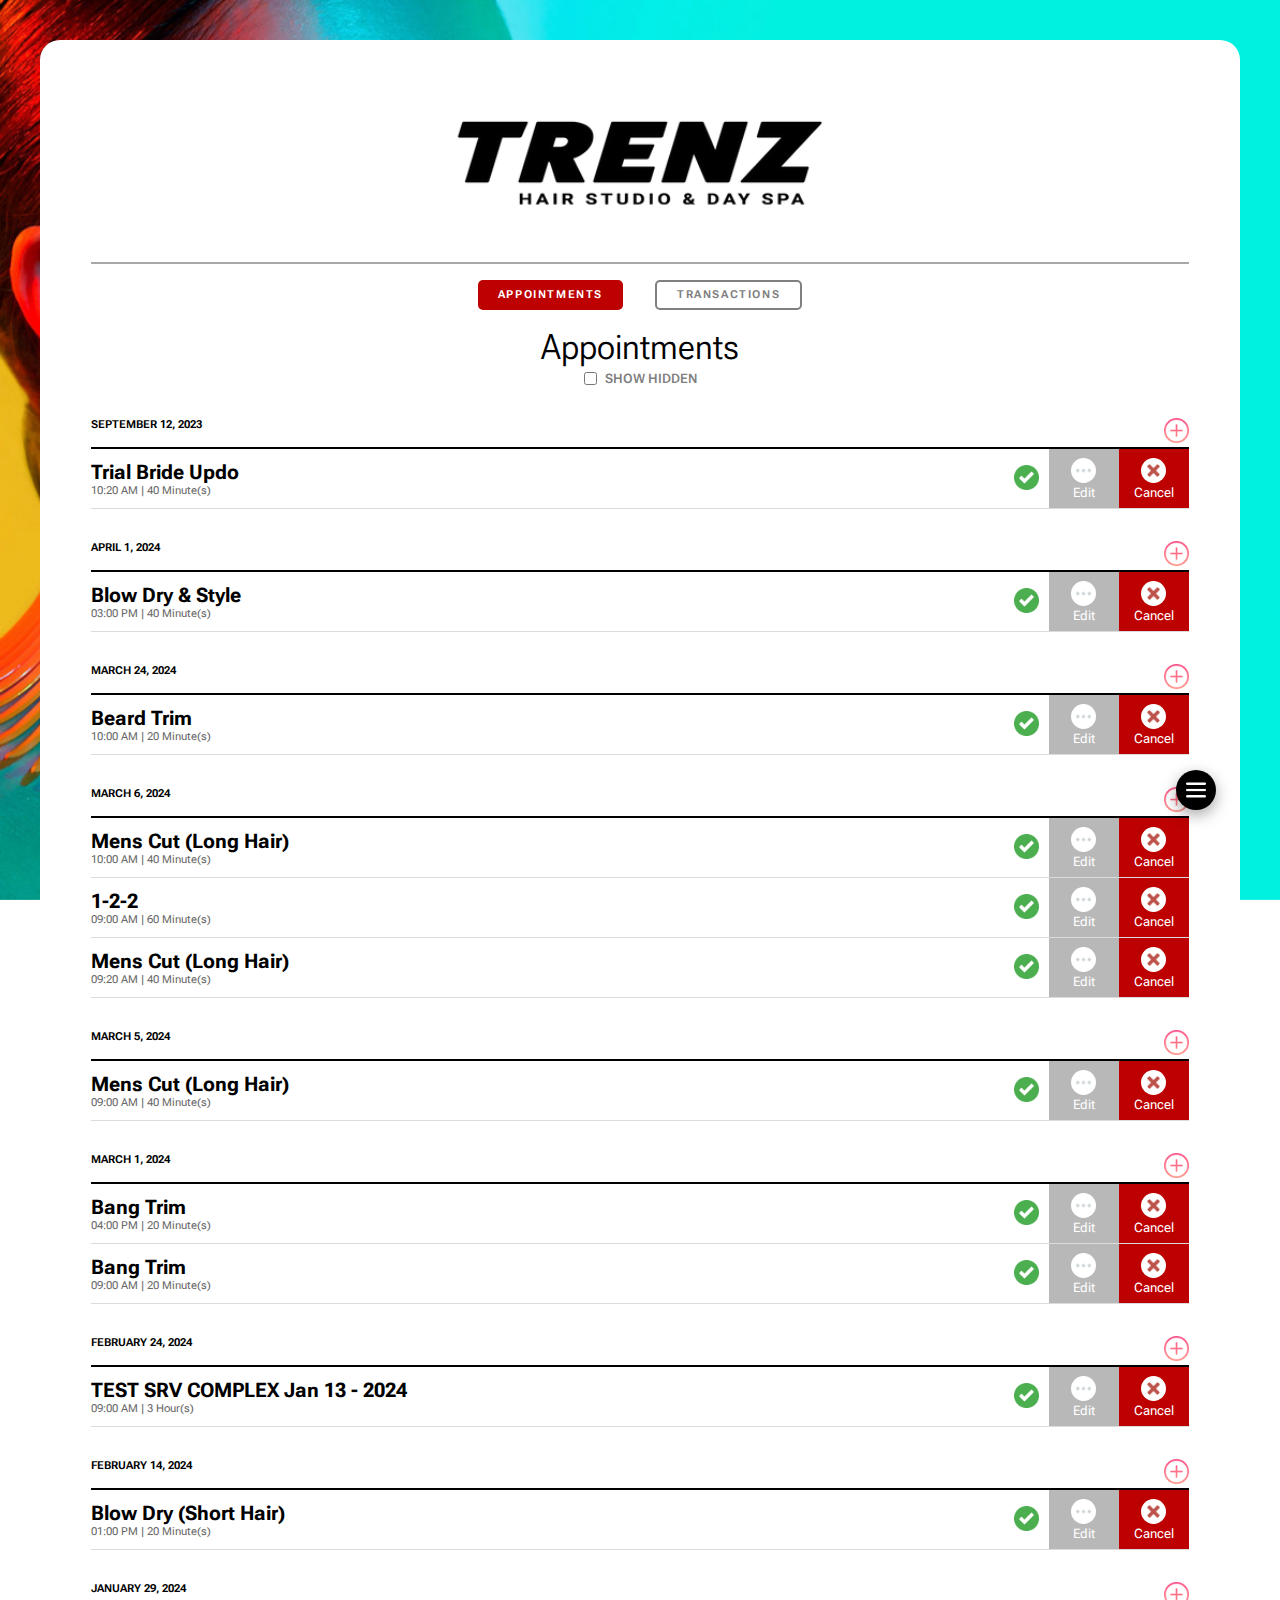
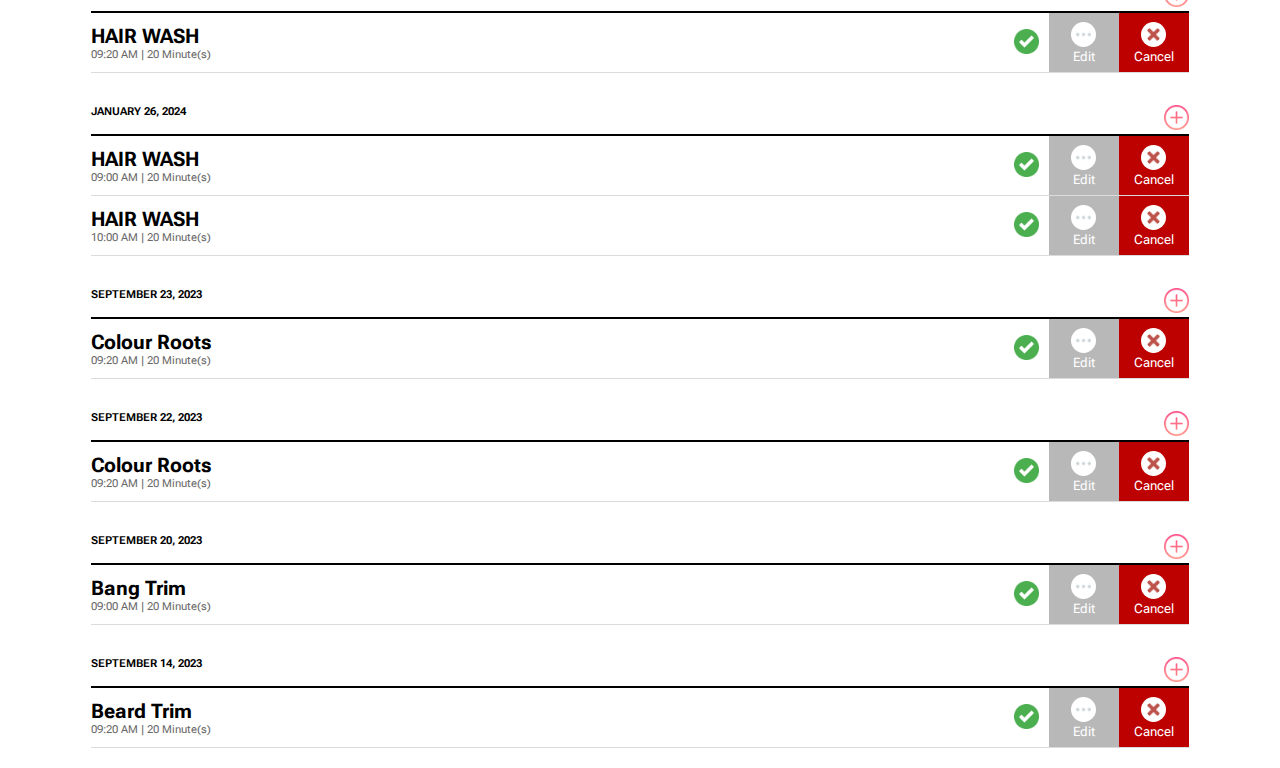
==== appointment.html @ 78ab3330 "welcome page" ====
<!DOCTYPE html>
<html lang="en">
	<head>
		<meta charset="UTF-8" />
		<meta name="viewport" content="width=device-width, initial-scale=1.0" />
		<title>Document</title>

		<link rel="stylesheet" href="css/global.css" />
		<link rel="stylesheet" href="css/style.css" />
	</head>
	<body>
		<section class="appointment">
			<img class="trenz-bg" src="img/trenz-bg.jpg" alt="" />
			<div class="appointment-container">
				<div class="hero">
					<img src="img/trenz-logo-lq.png" alt="" />
				</div>

				<div class="appointment-btns">
					<div id="appointment-btn" class="appointment-btn">APPOINTMENTS</div>
					<div id="transaction-btn" class="transaction-btn">TRANSACTIONS</div>
				</div>

				<h2 id="appointment-title">Appointments</h2>

				<form id="appointment-hide" action="">
					<input type="checkbox" id="showCheckbox" />
					<label for="showCheckbox">Show hidden</label>
				</form>

				<div class="appointment-date">
					<div class="current-date">
						<h4>September 12, 2023</h4>
						<img src="img/add.png" alt="" />
					</div>
					<div class="appointment-card-container">
						<div class="appointment-card">
							<div class="appointment-box">
								<div class="card-text">
									<h3>Trial Bride Updo</h3>
									<p>10:20 AM | 40 Minute(s)</p>
								</div>
								<img class="appointment-done-img" src="img/accept.png" alt="" />
							</div>
							<div class="appointment-option">
								<div class="edit-btn">
									<img src="img/more.png" alt="Edit" />
									<p>Edit</p>
								</div>
								<div class="delete-btn">
									<img src="img/close.png" alt="Edit" />
									<p>Cancel</p>
								</div>
							</div>
						</div>
					</div>
				</div>

				<div class="transaction-container" style="display: none">
					<div class="current-date">
						<h4>September 12, 2023</h4>
						<img src="img/add.png" alt="" />
					</div>
					<div class="transaction-card-container">
						<div class="appointment-card">
							<div class="appointment-box">
								<div class="card-text">
									<h3>Trial Bride Updo</h3>
									<p>10:20 AM</p>
								</div>
								<div class="transaction-type">Visa</div>
								<div class="card-text transaction-payment">
									<h3>$270</h3>
									<p>+$5.4</p>
								</div>
							</div>
							<div class="transaction-option">
								<img
									class="transaction-download"
									src="img/download.png"
									alt="" />
								<p>Reciept</p>
							</div>
						</div>
					</div>
				</div>
			</div>
		</section>

		<!-- menu section -->

		<div class="menu-display">
			<img id="menuIcon" src="img/menu.png" alt="" />
		</div>

		<div id="menu" class="menu">
			<div class="menu-heading">Appointments</div>
			<div class="menu-container">
				<div class="menu-item">
					<img src="img/home.png" alt="Home" />
					<p>Home</p>
				</div>
				<div class="menu-item">
					<img src="img/add-event.png" alt="" />
					<p>Add</p>
				</div>
				<div class="menu-item">
					<img src="img/website.png" alt="" />
					<p>View</p>
				</div>
				<div class="menu-item">
					<img src="img/calendar.png" alt="" />
					<p>History</p>
				</div>
				<div class="menu-item">
					<img src="img/setting.png" alt="Setting" />
					<p>Setting</p>
				</div>
			</div>
		</div>
	</body>

	<script src="script/appointment.js"></script>
	<script src="script/transaction.js"></script>

	<script src="script/script.js"></script>
</html>
---- css/global.css ----
@import url("https://fonts.googleapis.com/css2?family=Roboto+Flex:opsz,wght@8..144,100..1000&display=swap");

* {
	margin: 0;
	padding: 0;
	box-sizing: border-box;
	font-family: "Roboto Flex", sans-serif;
}

:root {
	--primary-color: rgb(189, 0, 0);
	--white-color: white;
	--text-gray: rgb(102, 100, 100);
}

body::-webkit-scrollbar {
	display: none;
}

/* header */

.header {
	width: 100%;
	display: flex;
	justify-content: center;
	align-items: center;
	background-color: var(--white-color);
}

.header img {
	height: 60px;
	width: auto;
	margin: 20px 0;
}

/* main */
.bg-img {
	position: fixed;
	left: 0;
	top: 0px;
	bottom: 0;
	width: 100vw;
	height: 100%;
	max-height: max-content;
	z-index: -1;
	object-fit: cover;
	object-position: top left;
}
.main-content {
	padding: 40px 20px;
	height: calc(100vh - 100px);
}

.btn {
	font-size: 1rem;
	padding: 12px 15px;
	border-radius: 5px;
	border: 0 !important;
	outline: 0 !important;
	background: var(--primary-color);
	color: var(--white-color);
	cursor: pointer;
	/* box-shadow: rgba(0, 0, 0, 0.24) 0px 3px 8px; */
}


a{
  color: var(--white-color);
  
}
---- css/style.css ----
.appointment {
	padding-top: 2.5rem;
}

.trenz-bg {
	width: 100vw;
	height: 100vh;
	object-fit: cover;
	position: fixed;
	top: 0px;
	z-index: -1;
}

.appointment-container {
	background-color: var(--white-color);
	max-width: 1200px;
	margin: auto;
	border-radius: 20px;
	padding: 20px 4%;
	overflow: hidden;
}

.hero {
	padding: 3rem 0;
	text-align: center;
	border-bottom: 2px solid rgb(168, 168, 168);
}

.hero img {
	width: 35%;
}
/* 
.hero h1 {
	font-size: 6rem;
	font-weight: 800;
	font-style: italic;
	line-height: 6.2rem;
}

.hero p {
	font-weight: 700;
	letter-spacing: 0.15rem;
} */

.appointment-btns {
	display: flex;
	justify-content: center;
	gap: 2rem;
	margin-top: 1rem;
	font-weight: 700;
	letter-spacing: 0.1rem;
}

.appointment-btn {
	height: 30px;
	background-color: var(--primary-color);
	color: var(--white-color);
	padding: 0px 20px;
	border-radius: 5px;
	display: flex;
	align-items: center;
	cursor: pointer;
	font-size: 0.7rem;
}

.transaction-btn {
	border: 2px solid gray;
	background-color: var(--white-color);
	color: gray;
	padding: 0px 20px;
	border-radius: 5px;
	display: flex;
	align-items: center;
	cursor: pointer;
	font-size: 0.7rem;
}

.appointment h2 {
	font-size: 2.2rem;
	font-weight: 400;
	margin-top: 1rem;
	text-align: center;
}

form {
	display: flex;
	justify-content: center;
	gap: 0.5rem;
	margin-top: 0.2rem;
	color: gray;
	text-transform: uppercase;
	font-weight: 600;
	font-size: 0.8rem;
}

.appointment-date,
.transaction-container {
	margin-top: 2rem;
}

.current-date {
	display: flex;
	justify-content: space-between;
	gap: 20px;
	padding-bottom: 2px;
	border-bottom: 2px solid black;
}

.current-date img {
	width: 18px;
	height: 18px;
}

.current-date h4 {
	text-transform: uppercase;
	font-size: 0.7rem;
	/* color: rgb(170, 1, 1); */
}

.appointment-card {
	position: relative;
	height: 60px;
	display: flex;
	align-items: center;
	border-bottom: 1px solid rgb(219, 219, 219);
}

.appointment-box {
	display: flex;
	background-color: var(--white-color);
	justify-content: space-between;
	align-items: center;
	width: 100%;
	height: 100%;
	transition: all 0.3s ease-in-out;
	z-index: 5;
}

.appointment-option {
	height: 60px;
	display: flex;
	height: 100%;
	align-items: center;
}

.transaction-card-container .card-text {
	max-width: 45%;
}

.card-text h3 {
	font-size: 20px;
}

.card-text p {
	color: rgb(104, 104, 104);
	font-size: 0.7rem;
}
.appointment-done-img {
	margin: 0 10px;
	cursor: pointer;
}

.appointment-date img,
.transaction-container img {
	width: 25px;
	height: 25px;
	margin-bottom: 2px;
	/* display: none; */
}

.edit-btn {
	background-color: rgb(184, 184, 184);
	width: 70px;
	display: flex;
	align-items: center;
	justify-content: center;
	flex-direction: column;
	height: 100%;
	color: var(--white-color);
	font-size: 0.8rem;
}

.delete-btn {
	background-color: var(--primary-color);
	width: 70px;
	display: flex;
	align-items: center;
	justify-content: center;
	flex-direction: column;
	height: 100%;
	color: var(--white-color);
	font-size: 0.8rem;
}

.edit-btn img,
.delete-btn img {
	padding: 5px;
	background-color: var(--white-color);
	border-radius: 50%;
	/* width: 30px; */
	filter: saturate(60%);
	cursor: pointer;
}

@media (max-width: 1200px) {
	.trenz-bg {
		display: none;
	}

	.appointment {
		padding-top: 0;
	}

	.hero {
		padding: 4rem 0;
	}
}

@media (max-width: 650px) {
	.appointment {
		padding-bottom: 8rem;
	}
	.hero {
		padding: 2rem 20px;
	}

	.hero img {
		width: 60%;
	}

	.appointment-btns {
		gap: 0.5rem;
	}

	.appointment-btn,
	.transaction-btn {
		padding: 5px 12px;
		font-size: 0.9rem;
	}

	.appointment-card {
		height: 60px;
	}

	.edit-btn,
	.delete-btn {
		font-size: 0.6rem;
		width: 50px;
	}

	.appointment h2 {
		font-size: 2.2rem;
		margin-top: 1rem;
		font-weight: 400;
	}

	.current-date h4 {
		font-size: 0.7rem;
		display: flex;
		align-items: center;
	}

	.card-text h3 {
		font-size: 1.2rem;
	}

	.card-text p {
		font-size: 0.7rem;
	}

	.appointment-box {
		width: 100%;
	}

	.appointment-option {
		position: absolute;
		right: 0;
		z-index: 1;
	}
}

/* transaction section */


.transaction-type {
	position: absolute;
	left: 50%;
	font-weight: 600;
	font-size: 1.2rem;
	z-index: 20;
}

.transaction-option {
	width: 80px;
	background-color: var(--primary-color);
	color: var(--white-color);
	display: flex;
	flex-direction: column;
	justify-content: center;
	align-items: center;
	height: 100%;
}

.transaction-download {
	filter: invert(100%);
	width: 20px;
	height: 20px;
}

.transaction-option p {
	font-size: 0.7rem;
	margin-top: 0.2rem;
}

.transaction-payment {
	padding-right: 0.8rem;
}

@media (max-width: 650px) {
	.transaction-payment {
		padding-right: 0px;
	}

	.transaction-option {
		position: absolute;
		right: 0;
		z-index: 1;
	}
}

/* Menu section */

.menu {
	padding: 20px 25px 25px 25px;
	position: fixed;
	bottom: 0;
	z-index: 10;
	background-color: var(--white-color);
	width: 100vw;
	right: 0;
	border-top: 1.5px solid #959595;
	box-shadow: rgba(14, 30, 37, 0.12) 0px 2px 4px 0px,
		rgba(14, 30, 37, 0.32) 0px 2px 16px 0px;
}

.menu-heading {
	font-size: 0.8rem;
	font-weight: 600;
	text-transform: uppercase;
	color: rgb(173, 173, 173);
	text-align: center;
	margin-bottom: 1.5rem;
	letter-spacing: 0.2rem;
}
.menu-container {
	display: flex;
	justify-content: space-between;
	gap: 20px;
}

.menu-item img {
	width: 33px;
	height: 33px;
}

.menu-item {
	display: flex;
	justify-content: center;
	align-items: center;
	flex-direction: column;
	cursor: pointer;
}

.menu-item p {
	margin-top: 5px;
	font-weight: 700;
	font-size: 0.9rem;
	text-align: center;
}

.menu-display {
	padding: 10px;
	background-color: black;
	border-radius: 100%;
	position: fixed;
	right: 5%;
	bottom: 10%;
	display: none;
	cursor: pointer;
	display: none;
	align-items: center;
	justify-self: center;
	box-shadow: rgba(0, 0, 0, 0.35) 0px 5px 15px;
}

.menu-display img {
	width: 20px;
	height: 20px;
	filter: invert(100%);
	transition: all 0.3s ease-in-out;
}

@media (min-width: 650px) {
	.menu-display {
		display: flex;
	}

	.menu-heading {
		display: none;
	}

	.menu {
		width: max-content;
		padding: 15px;
		bottom: calc(10% + 60px);
		right: calc(5% - 10px);
		/* background-color: rgb(235, 235, 235); */
		border-radius: 15px;
		max-height: 0px;
		overflow: hidden;
		/* display: none; */
		right: -100%;
		transition: max-height 0.3s ease-in-out;
	}

	.menu-container {
		flex-direction: column;
		width: max-content;
	}

	.menu-item img {
		width: 22px;
		height: 22px;
	}

	.menu-item p {
		font-size: 0.6rem;
	}
}
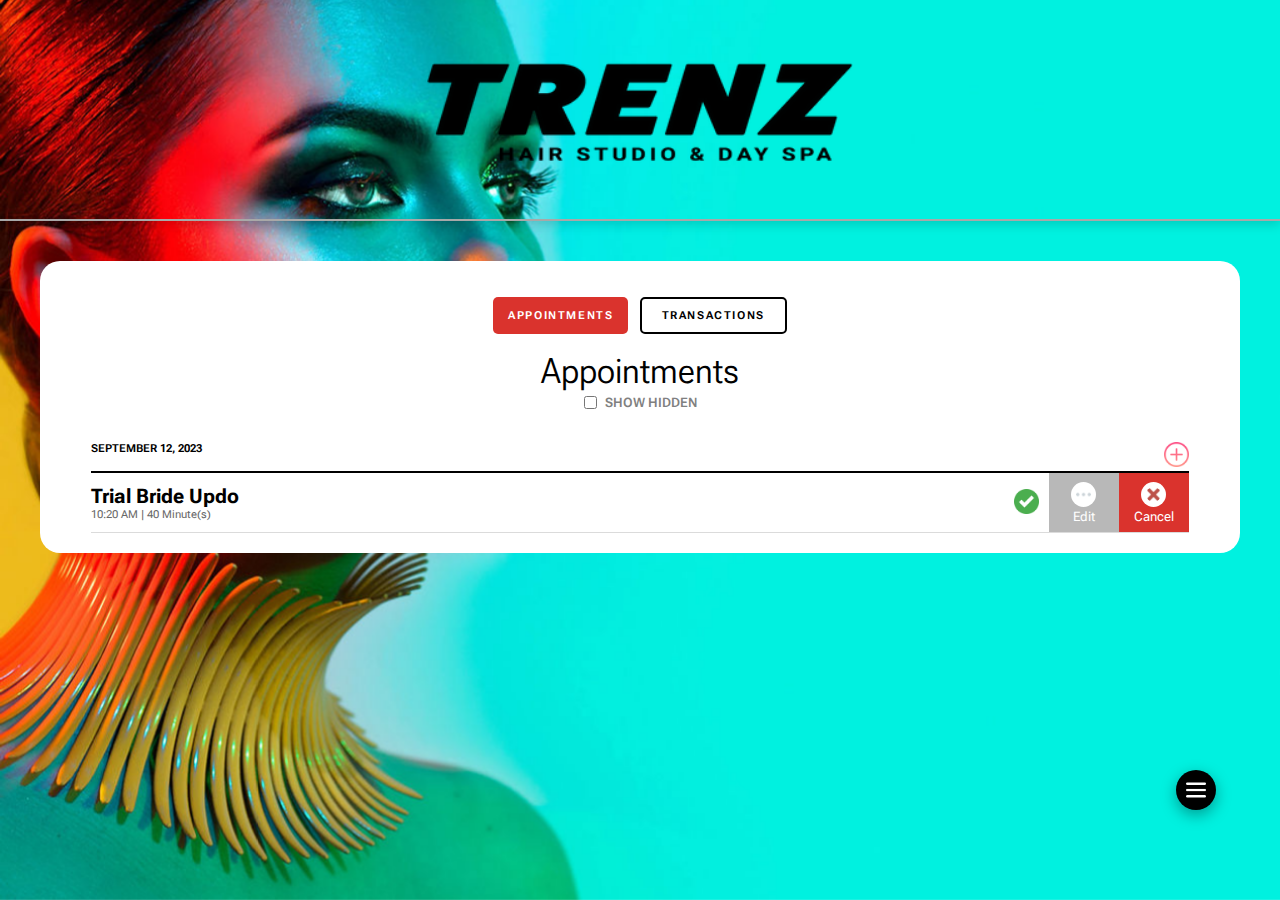
==== commit 246ccb42: "page rendering" ====
--- a/appointment.html
+++ b/appointment.html
@@ -9,13 +9,12 @@
 		<link rel="stylesheet" href="css/style.css" />
 	</head>
 	<body>
+		<div class="hero">
+			<img src="img/trenz-logo-lq.png" alt="" />
+		</div>
 		<section class="appointment">
 			<img class="trenz-bg" src="img/trenz-bg.jpg" alt="" />
 			<div class="appointment-container">
-				<div class="hero">
-					<img src="img/trenz-logo-lq.png" alt="" />
-				</div>
-
 				<div class="appointment-btns">
 					<div id="appointment-btn" class="appointment-btn">APPOINTMENTS</div>
 					<div id="transaction-btn" class="transaction-btn">TRANSACTIONS</div>
@@ -94,22 +93,21 @@
 		</div>
 
 		<div id="menu" class="menu">
-			<div class="menu-heading">Appointments</div>
 			<div class="menu-container">
-				<div class="menu-item">
-					<img src="img/home.png" alt="Home" />
+				<div class="menu-item" id="home-page">
+					<img src="img/home-page.png" alt="Home" />
 					<p>Home</p>
 				</div>
-				<div class="menu-item">
+				<div class="menu-item" >
 					<img src="img/add-event.png" alt="" />
 					<p>Add</p>
 				</div>
-				<div class="menu-item">
-					<img src="img/website.png" alt="" />
+				<div class="menu-item" id="view-page">
+					<img src="img/view-page.png" alt="" />
 					<p>View</p>
 				</div>
-				<div class="menu-item">
-					<img src="img/calendar.png" alt="" />
+				<div class="menu-item" id="history-page">
+					<img src="img/history-page.png" alt="" />
 					<p>History</p>
 				</div>
 				<div class="menu-item">
--- a/css/global.css
+++ b/css/global.css
@@ -8,13 +8,21 @@
 }
 
 :root {
-	--primary-color: rgb(189, 0, 0);
+	/* --primary-color: rgb(189, 0, 0); */
+	--primary-color: #DA332D;
+;
 	--white-color: white;
 	--text-gray: rgb(102, 100, 100);
+	--text-light-gray: rgb(223, 223, 223);
 }
 
 body::-webkit-scrollbar {
 	display: none;
+}
+
+a {
+	color: var(--white-color);
+	text-decoration: none;
 }
 
 /* header */
@@ -25,6 +33,7 @@
 	justify-content: center;
 	align-items: center;
 	background-color: var(--white-color);
+	
 }
 
 .header img {
@@ -48,10 +57,12 @@
 }
 .main-content {
 	padding: 40px 20px;
-	height: calc(100vh - 100px);
+	height: auto;
 }
 
 .btn {
+	display: inline-block;
+	text-align: center;
 	font-size: 1rem;
 	padding: 12px 15px;
 	border-radius: 5px;
@@ -63,8 +74,80 @@
 	/* box-shadow: rgba(0, 0, 0, 0.24) 0px 3px 8px; */
 }
 
+.profile {
+	z-index: 20;
+	position: relative;
+	right: 0px;
+	top: 0px;
+}
 
-a{
-  color: var(--white-color);
-  
-}+.profile-icon {
+	position: absolute;
+	width: 45px;
+	height: 45px;
+	border-radius: 50%;
+	right: 25px;
+	top: 25px;
+	cursor: pointer;
+}
+
+.profile-popup {
+	background-color: var(--white-color);
+	position: absolute;
+	top: 90px;
+	right: 25px;
+	width: 240px;
+	border-radius: 5px;
+	box-shadow: 0px 4px 10px 0px #00000040;
+	overflow: hidden;
+}
+
+.profile-content {
+	padding: 25px;
+	border-bottom: 1px solid var(--text-light-gray);
+	display: flex;
+	flex-direction: column;
+	justify-content: center;
+	align-items: center;
+}
+
+.profile-img {
+	width: 100px;
+	height: 100px;
+	margin-bottom: 1.2rem;
+}
+
+.profile-name {
+	display: flex;
+	gap: 7px;
+	align-items: center;
+	font-size: 14px;
+	font-weight: 600;
+	margin-bottom: 3px;
+}
+
+.profile-name img {
+	height: 12px;
+}
+
+.profile-email {
+	color: var(--text-gray);
+	font-size: 14px;
+	margin-bottom: 3px;
+}
+
+.profile-edit {
+	display: flex;
+	gap: 8px;
+	padding: 10px 18px 12px 18px;
+	align-items: center;
+	font-size: 1rem;
+	border-bottom: 1px solid var(--text-light-gray);
+	cursor: pointer;
+}
+
+.profile-edit img {
+	width: 14px;
+	height: 14px;
+	cursor: pointer;
+}
--- a/css/style.css
+++ b/css/style.css
@@ -24,6 +24,8 @@
 	padding: 3rem 0;
 	text-align: center;
 	border-bottom: 2px solid rgb(168, 168, 168);
+	box-shadow: 0px 4px 10px 0px #00000026;
+
 }
 
 .hero img {
@@ -45,17 +47,17 @@
 .appointment-btns {
 	display: flex;
 	justify-content: center;
-	gap: 2rem;
+	gap: .7rem;
 	margin-top: 1rem;
 	font-weight: 700;
 	letter-spacing: 0.1rem;
 }
 
 .appointment-btn {
-	height: 30px;
+	/* height: 30px; */
 	background-color: var(--primary-color);
 	color: var(--white-color);
-	padding: 0px 20px;
+	padding: 8px 15px;
 	border-radius: 5px;
 	display: flex;
 	align-items: center;
@@ -64,10 +66,10 @@
 }
 
 .transaction-btn {
-	border: 2px solid gray;
+	border: 2px solid black;
 	background-color: var(--white-color);
-	color: gray;
-	padding: 0px 20px;
+	color: black;
+	padding: 10px 20px;
 	border-radius: 5px;
 	display: flex;
 	align-items: center;
@@ -221,20 +223,17 @@
 		padding-bottom: 8rem;
 	}
 	.hero {
-		padding: 2rem 20px;
+		padding: 1.2rem 20px;
 	}
 
 	.hero img {
-		width: 60%;
-	}
-
-	.appointment-btns {
-		gap: 0.5rem;
-	}
+		width: 40%;
+	}
+
 
 	.appointment-btn,
 	.transaction-btn {
-		padding: 5px 12px;
+		padding: 8px 14px;
 		font-size: 0.9rem;
 	}
 
